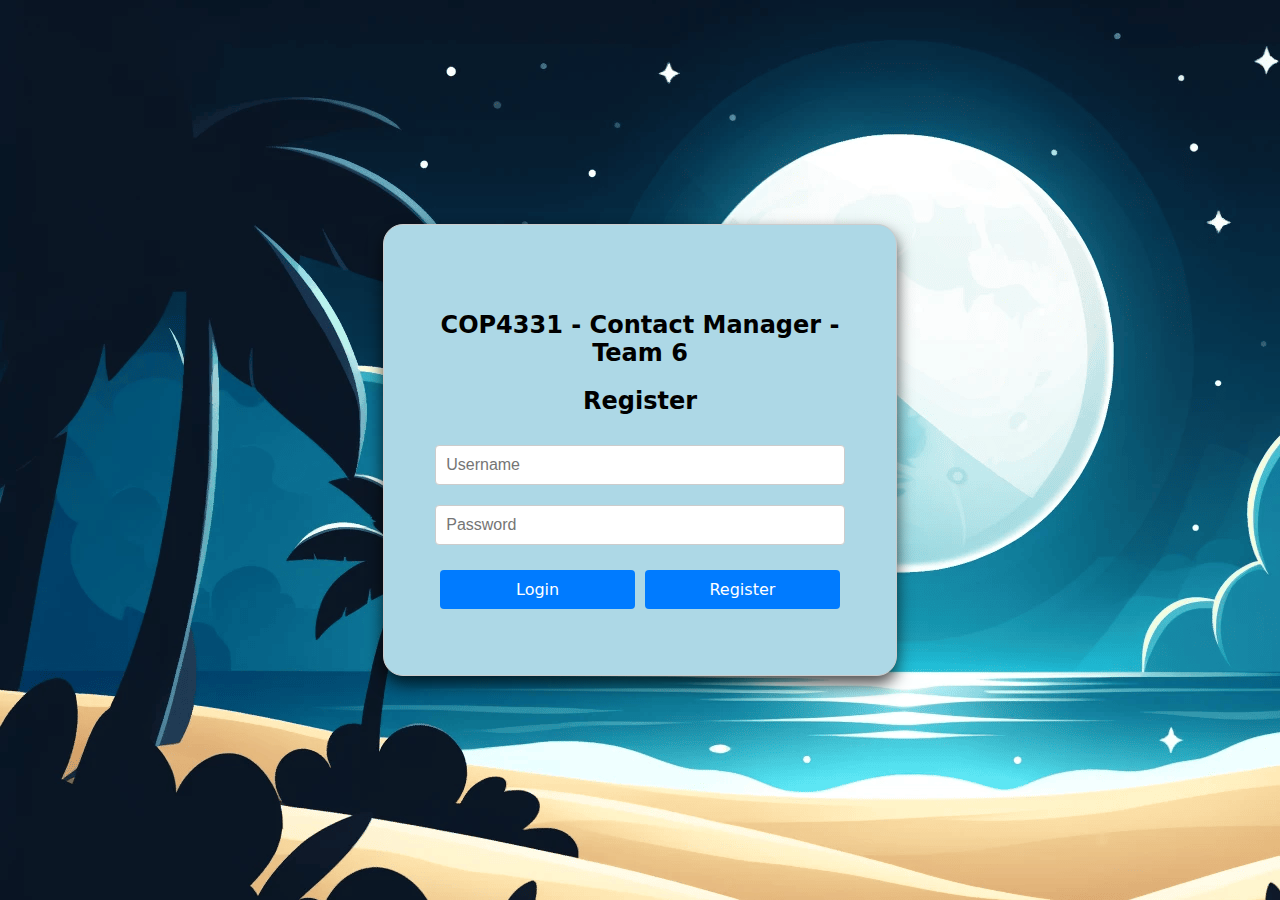
==== register.html @ 23fd4b09 "Modify Login-related files, create Register-related files." ====
<!doctype html>
<html>
<head>
<meta charset="utf-8">
<title>Front Register Page</title>
<link href="style/style.css" rel="stylesheet" type="text/css">
</head>

<body>
	
	<!--Main Container Class Start-->
	<div class="container">
	
		<!--Input Form-->
		<form class="form">
			
			<!--Register Form Header-->
			<div class="register-header">
				<h2>COP4331 - Contact Manager - Team 6</h2>
                <h2 class="register-prompt">Register</h2>
                <p class="error-message" id="error-message"></p>
            </div>
			
			<!--Username & Password-->
            <input type="text" placeholder="Username" class="input-box" id="username">
            <input type="password" placeholder="Password" class="input-box" id="password">
            
			<!--Login & Register Buttons-->
			<div class="button-row">
                <button type="submit" class="btn" id="login-btn">Login</button>
                <button type="button" class="btn" id="register-btn">Register</button>
            </div>
			
        </form>
	</div>
	
	<!--JavaScript-->
	<script src="javascript/register.js"></script>
</body>
</html>
---- style/style.css ----
@charset "utf-8";
/* CSS Style Document */

/* Reset Body Margin and Height */
body {
    margin: 0;
    height: 100vh;
    display: flex;
    align-items: center;
    justify-content: center;
	font-family: "Lucida Grande", "Lucida Sans Unicode", "Lucida Sans", "DejaVu Sans", Verdana, "sans-serif";
	
	background-image: url("../images/cartoon_beach.png");
	
}

/* Main Container */
.container {
	/* Make a 50% Square*/
    width: 50vw;
    height: 40vw; 
	
	/* Make Dimensions of 50%*/
    max-height: 50vh;
    max-width: 40vw;
	
	/* Box Attributes */
    background-color: lightblue;
    border: 1px solid #ccc;
	border-radius: 20px;
    box-shadow: 0 8px 16px rgba(0, 0, 0, 0.7);
	
	/* Centering Content */
    display: flex;
    align-items: center;
    justify-content: center;
	
}

/* Form styling */
.form {
    display: flex;
	
	 /* Stack items vertically */
    flex-direction: column;
	
	 /* Adjust width of form relative to container */
    width: 80%;
    text-align: center;
	
}

/* Login Header styling */
.login-header {
	/* Space below the login header */
    margin-bottom: 15px;
}

.login-prompt {
    font-size: 1.5rem;
    margin: 0;
    color: #333;
}

.error-message {
    font-size: 0.9rem;
    color: red;
    margin: 5px 0 0;
	
	 /* Default hidden - Swap to content with JS to show*/
    display: none;
}

/* Input box styling */
.input-box {
	
	/* Space between input boxes */
    margin: 10px 0; 
    padding: 10px;
    font-size: 1rem;
    border: 1px solid #ccc;
    border-radius: 4px;
	
	/* Make the inputs fill the form width */
    width: 100%; 
	
	/* Include padding in width calculation */
    box-sizing: border-box; 
}

/* Button row styling */
.button-row {
    display: flex;
	
	/* Space out the buttons */
    justify-content: space-between;
	
	/* Space between buttons and inputs */
    margin-top: 15px; 
}

/* Button styling */
.btn {
	
	/* Attributes */
    padding: 10px 20px;
    font-size: 1rem;
    border: none;
    border-radius: 4px;
    background-color: #007bff;
    color: white;
    cursor: pointer;
	font-family: "Lucida Grande", "Lucida Sans Unicode", "Lucida Sans", "DejaVu Sans", Verdana, "sans-serif";
	
	/* Make buttons grow equally */
    flex: 1; 
    margin: 0 5px;
	
	 /* Space between buttons */
    box-sizing: border-box;
}

.btn:hover {
	
	/* Darker shade on hover */
    background-color: #0056b3; 
}
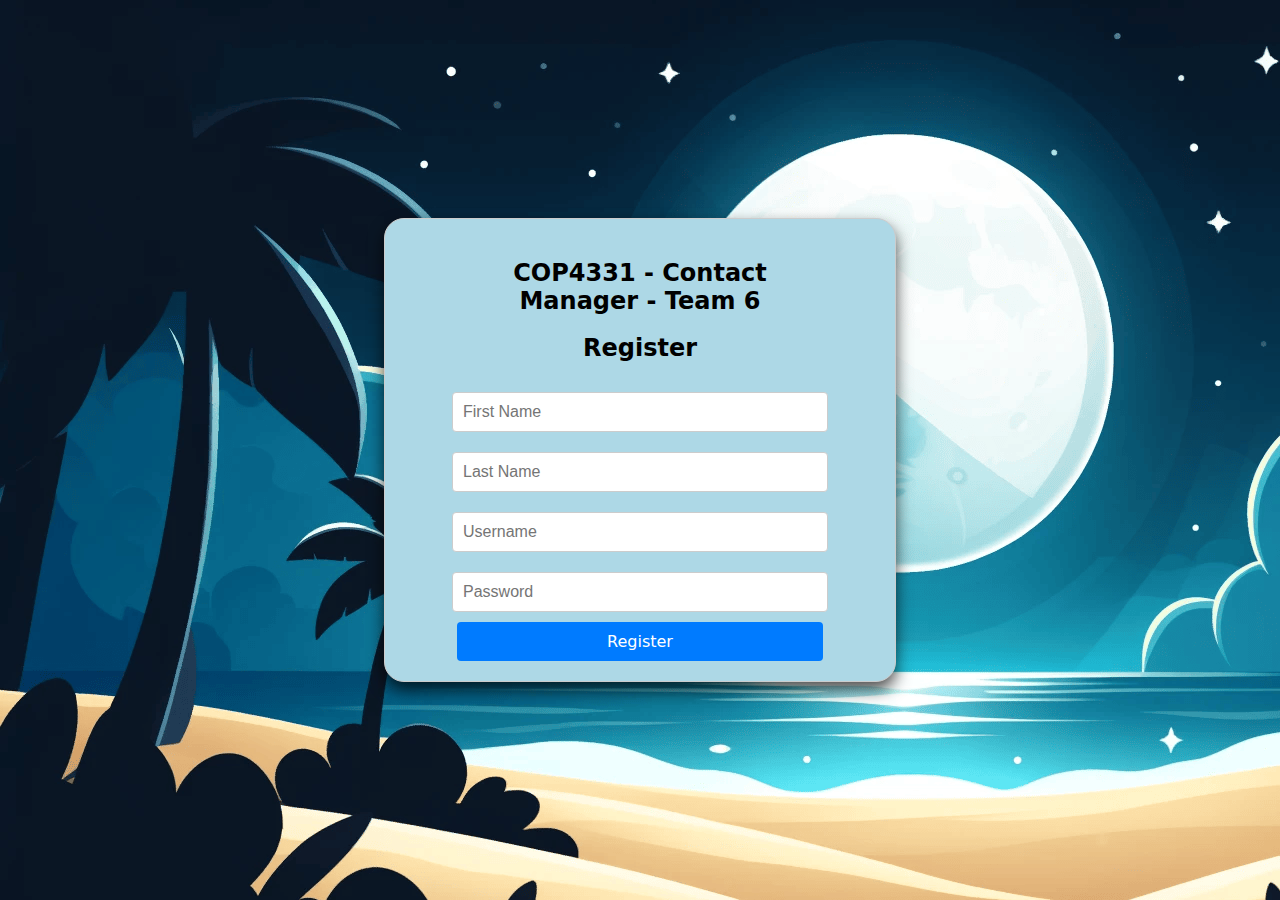
==== commit b2bd33ca: "Updated login and register pages with dynamic container resizing and form adjustments" ====
--- a/register.html
+++ b/register.html
@@ -7,34 +7,35 @@
 </head>
 
 <body>
-	
-	<!--Main Container Class Start-->
-	<div class="container">
-	
-		<!--Input Form-->
-		<form class="form">
-			
-			<!--Register Form Header-->
-			<div class="register-header">
-				<h2>COP4331 - Contact Manager - Team 6</h2>
+    
+    <!--Main Container Class Start-->
+    <div class="container">
+    
+        <!--Input Form-->
+        <form class="form">
+            
+            <!--Register Form Header-->
+            <div class="register-header">
+                <h2>COP4331 - Contact Manager - Team 6</h2>
                 <h2 class="register-prompt">Register</h2>
                 <p class="error-message" id="error-message"></p>
             </div>
-			
-			<!--Username & Password-->
+            
+            <!--First Name & Last Name-->
+            <input type="text" placeholder="First Name" class="input-box" id="first-name">
+            <input type="text" placeholder="Last Name" class="input-box" id="last-name">
+            
+            <!--Username & Password-->
             <input type="text" placeholder="Username" class="input-box" id="username">
             <input type="password" placeholder="Password" class="input-box" id="password">
             
-			<!--Login & Register Buttons-->
-			<div class="button-row">
-                <button type="submit" class="btn" id="login-btn">Login</button>
-                <button type="button" class="btn" id="register-btn">Register</button>
-            </div>
-			
+            <!--Register Button-->
+            <button type="submit" class="btn" id="register-btn">Register</button>
+            
         </form>
-	</div>
-	
-	<!--JavaScript-->
-	<script src="javascript/register.js"></script>
+    </div>
+    
+    <!--JavaScript-->
+    <script src="javascript/register.js"></script>
 </body>
 </html>
--- a/style/style.css
+++ b/style/style.css
@@ -16,25 +16,26 @@
 
 /* Main Container */
 .container {
-	/* Make a 50% Square*/
+    /* Removed fixed height and width */
     width: 50vw;
-    height: 40vw; 
-	
-	/* Make Dimensions of 50%*/
-    max-height: 50vh;
     max-width: 40vw;
-	
-	/* Box Attributes */
+    padding: 20px; /* Add padding for better spacing */
+
+    /* Box Attributes */
     background-color: lightblue;
     border: 1px solid #ccc;
-	border-radius: 20px;
+    border-radius: 20px;
     box-shadow: 0 8px 16px rgba(0, 0, 0, 0.7);
-	
-	/* Centering Content */
+
+    /* Centering Content */
     display: flex;
     align-items: center;
     justify-content: center;
-	
+
+    /* Automatically adjust height based on content */
+    min-height: 50vh; /* Minimum height for login page */
+    max-height: auto; /* Remove fixed height limitation */
+    box-sizing: border-box;
 }
 
 /* Form styling */
@@ -125,3 +126,16 @@
 	/* Darker shade on hover */
     background-color: #0056b3; 
 }
+
+/* Register Link Styling */
+.register-link {
+    margin-top: 10px;
+    font-size: 0.9rem;
+    color: #007bff;
+    text-decoration: underline;
+    cursor: pointer;
+}
+
+.register-link:hover {
+    color: #0056b3;
+}
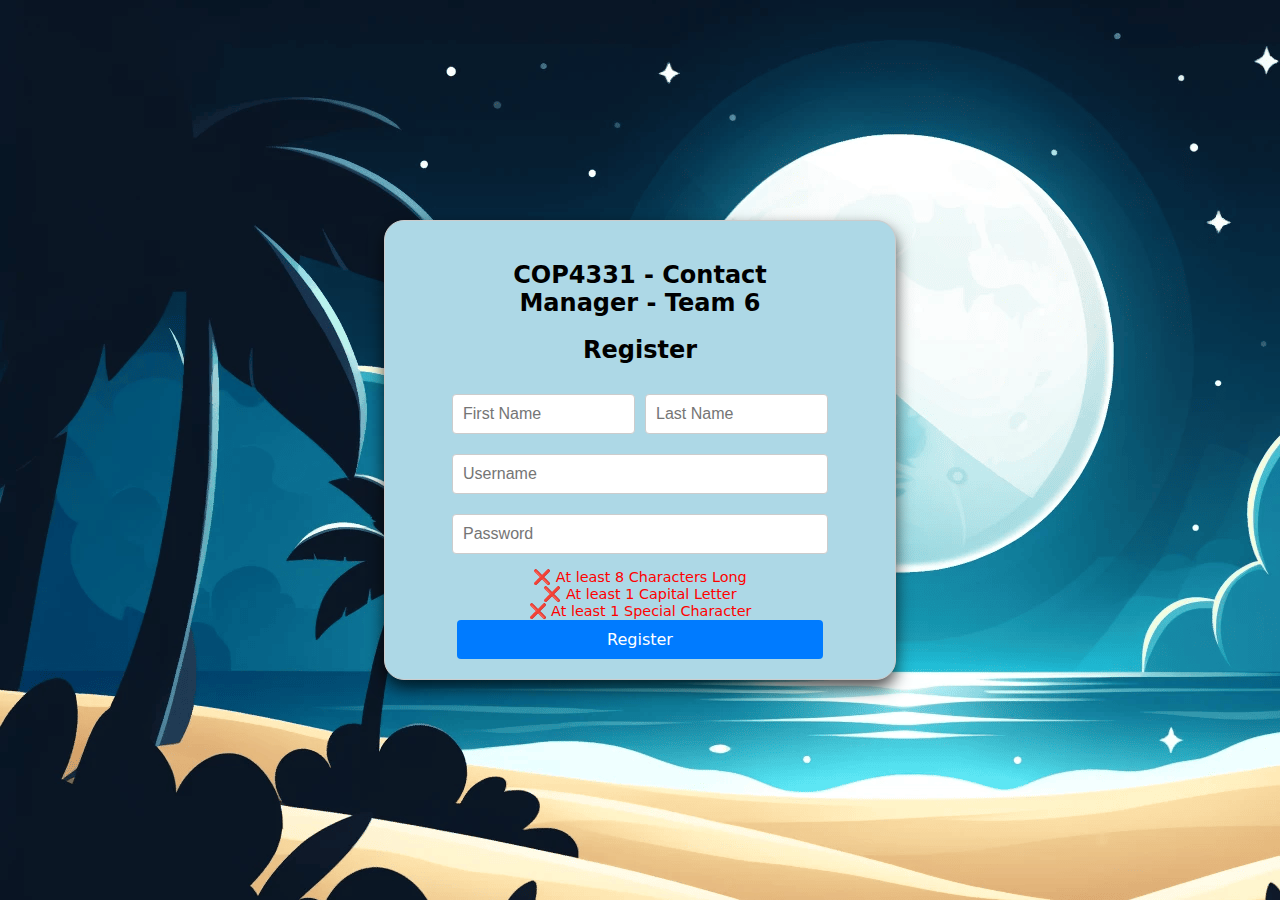
==== commit 6e14c80d: "Register Page Update & JS API" ====
--- a/register.html
+++ b/register.html
@@ -10,28 +10,36 @@
     
     <!--Main Container Class Start-->
     <div class="container">
-    
         <!--Input Form-->
         <form class="form">
-            
             <!--Register Form Header-->
             <div class="register-header">
                 <h2>COP4331 - Contact Manager - Team 6</h2>
                 <h2 class="register-prompt">Register</h2>
                 <p class="error-message" id="error-message"></p>
             </div>
-            
-            <!--First Name & Last Name-->
-            <input type="text" placeholder="First Name" class="input-box" id="first-name">
-            <input type="text" placeholder="Last Name" class="input-box" id="last-name">
-            
-            <!--Username & Password-->
+
+            <!--First Name & Last Name in the same row-->
+            <div style="display: flex; gap: 10px;">
+                <input type="text" placeholder="First Name" class="input-box" id="first-name">
+                <input type="text" placeholder="Last Name" class="input-box" id="last-name">
+            </div>
+
+            <!--Username-->
             <input type="text" placeholder="Username" class="input-box" id="username">
+
+            <!--Password-->
             <input type="password" placeholder="Password" class="input-box" id="password">
-            
+
+            <!--Password Requirements-->
+            <div id="password-requirements" style="font-size: 0.9rem; margin-top: 5px;">
+                <div id="length-req" style="color: red;">&#10060; At least 8 Characters Long</div>
+                <div id="capital-req" style="color: red;">&#10060; At least 1 Capital Letter</div>
+                <div id="special-req" style="color: red;">&#10060; At least 1 Special Character</div>
+            </div>
+
             <!--Register Button-->
-            <button type="submit" class="btn" id="register-btn">Register</button>
-            
+            <button type="button" class="btn" id="register-btn">Register</button>
         </form>
     </div>
     
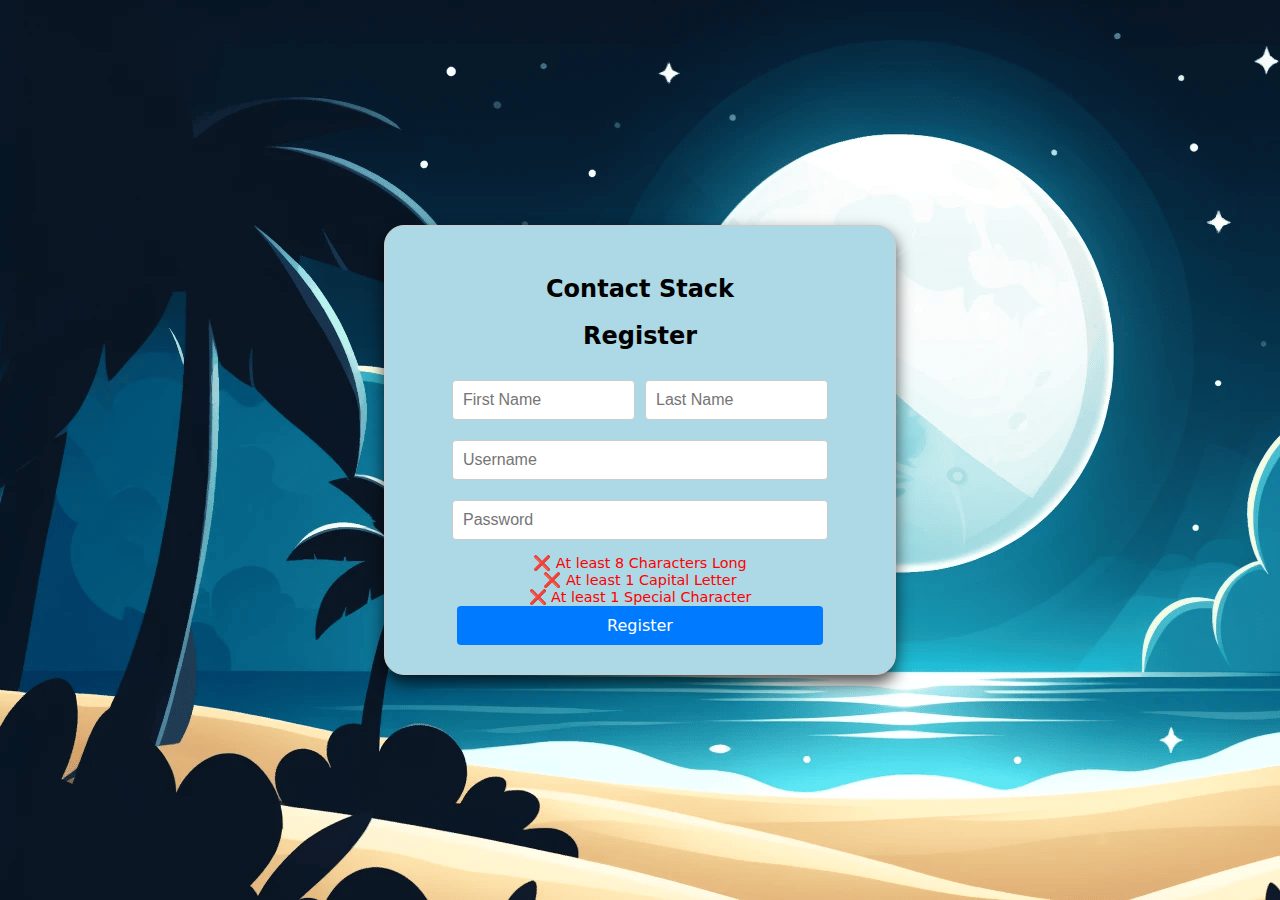
==== commit 75125402: "project name update" ====
--- a/register.html
+++ b/register.html
@@ -14,7 +14,7 @@
         <form class="form">
             <!--Register Form Header-->
             <div class="register-header">
-                <h2>COP4331 - Contact Manager - Team 6</h2>
+                <h2>Contact Stack</h2>
                 <h2 class="register-prompt">Register</h2>
                 <p class="error-message" id="error-message"></p>
             </div>
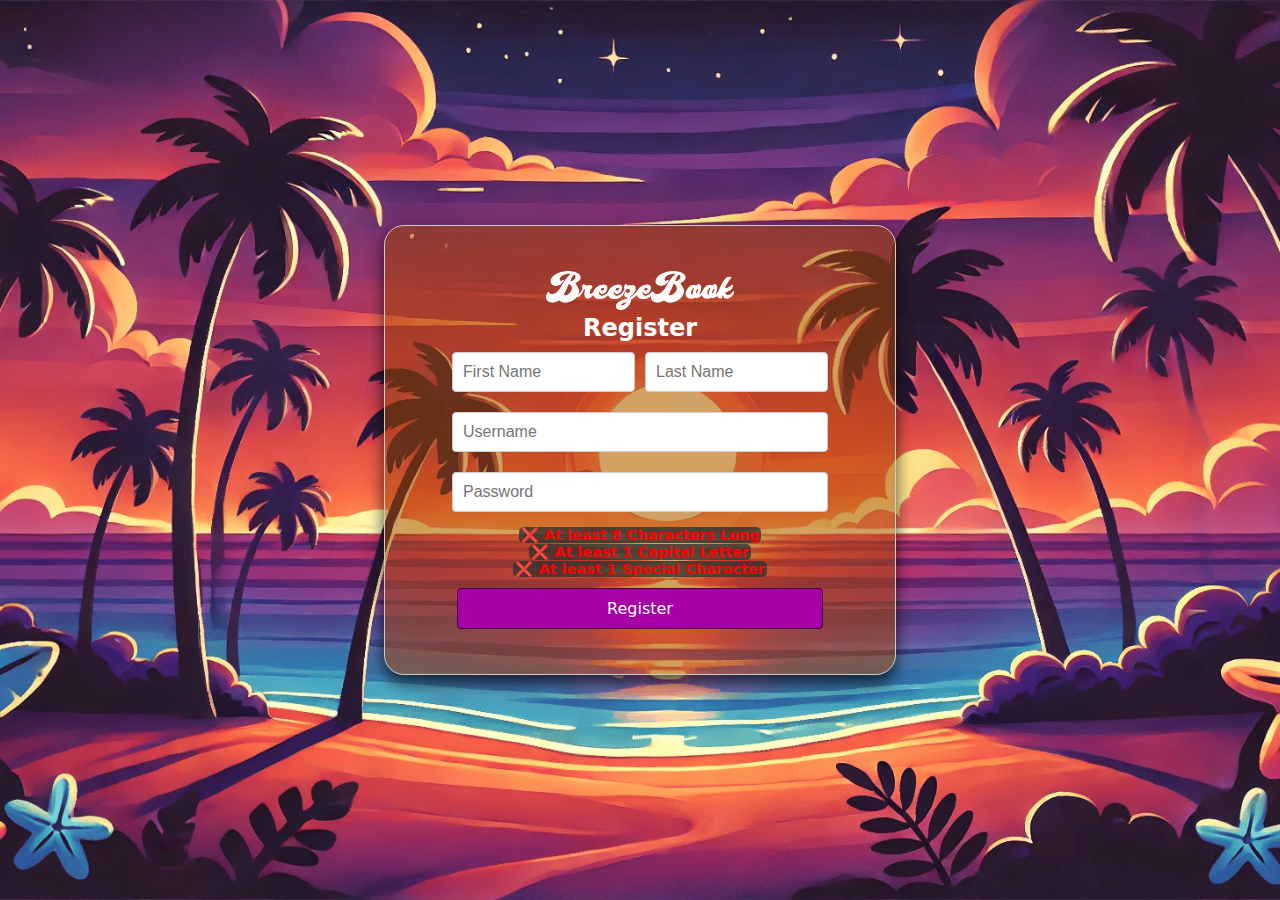
==== commit 569817fe: "Updated Style and Redid Contacts Page" ====
--- a/register.html
+++ b/register.html
@@ -13,10 +13,10 @@
         <!--Input Form-->
         <form class="form">
             <!--Register Form Header-->
-            <div class="register-header">
-                <h2>Contact Stack</h2>
+            <div>
+                <img style="width: 50%; "src="images/breezebook_logo.png" alt="BreezeBook Logo Image">
                 <h2 class="register-prompt">Register</h2>
-                <p class="error-message" id="error-message"></p>
+                <div class="error-holder"><span class="highlight error-message" id="error-message"></span></div>
             </div>
 
             <!--First Name & Last Name in the same row-->
@@ -32,10 +32,10 @@
             <input type="password" placeholder="Password" class="input-box" id="password">
 
             <!--Password Requirements-->
-            <div id="password-requirements" style="font-size: 0.9rem; margin-top: 5px;">
-                <div id="length-req" style="color: red;">&#10060; At least 8 Characters Long</div>
-                <div id="capital-req" style="color: red;">&#10060; At least 1 Capital Letter</div>
-                <div id="special-req" style="color: red;">&#10060; At least 1 Special Character</div>
+            <div id="password-requirements" style="font-size: 0.9rem; margin-top: 5px; margin-bottom: 10px">
+                <div style="color: red; font-weight: bold;"><span id="length-req" class="highlight">&#10060; At least 8 Characters Long</span></div>
+                <div style="color: red; font-weight: bold;"><span id="capital-req" class="highlight">&#10060; At least 1 Capital Letter</span></div>
+                <div style="color: red; font-weight: bold;"><span id="special-req" class="highlight">&#10060; At least 1 Special Character</span></div>
             </div>
 
             <!--Register Button-->
--- a/style/style.css
+++ b/style/style.css
@@ -10,7 +10,10 @@
     justify-content: center;
 	font-family: "Lucida Grande", "Lucida Sans Unicode", "Lucida Sans", "DejaVu Sans", Verdana, "sans-serif";
 	
-	background-image: url("../images/cartoon_beach.png");
+	background-image: url("../images/sunset_beach.png");
+    background-size: cover;
+    background-position: center center;
+    background-repeat: no-repeat;
 	
 }
 
@@ -22,7 +25,7 @@
     padding: 20px; /* Add padding for better spacing */
 
     /* Box Attributes */
-    background-color: lightblue;
+    background-color: rgba(167, 70, 0, 0.5);
     border: 1px solid #ccc;
     border-radius: 20px;
     box-shadow: 0 8px 16px rgba(0, 0, 0, 0.7);
@@ -60,16 +63,29 @@
 .login-prompt {
     font-size: 1.5rem;
     margin: 0;
-    color: #333;
+    color: white;
+}
+
+.register-prompt {
+    font-size: 1.5rem;
+    margin: 0;
+    color: white;
 }
 
 .error-message {
     font-size: 0.9rem;
     color: red;
+    font-weight: bold;
     margin: 5px 0 0;
 	
 	 /* Default hidden - Swap to content with JS to show*/
     display: none;
+}
+
+.error-holder {
+    justify-content: center;
+    align-items: center;
+    width: auto;
 }
 
 /* Input box styling */
@@ -106,9 +122,9 @@
 	/* Attributes */
     padding: 10px 20px;
     font-size: 1rem;
-    border: none;
+    border: 1px solid rgba(70, 0, 70);
     border-radius: 4px;
-    background-color: #007bff;
+    background-color: rgba(167, 0, 167);
     color: white;
     cursor: pointer;
 	font-family: "Lucida Grande", "Lucida Sans Unicode", "Lucida Sans", "DejaVu Sans", Verdana, "sans-serif";
@@ -124,18 +140,28 @@
 .btn:hover {
 	
 	/* Darker shade on hover */
-    background-color: #0056b3; 
+    background-color: rgba(120, 0, 120); 
 }
 
 /* Register Link Styling */
 .register-link {
     margin-top: 10px;
     font-size: 0.9rem;
-    color: #007bff;
+    font-weight: bold;
+    color: white;
     text-decoration: underline;
     cursor: pointer;
 }
 
 .register-link:hover {
-    color: #0056b3;
+    color: rgba(167, 0, 167);
 }
+
+.highlight {
+    background-color: rgba(50, 50, 50, 0.8);
+    border-radius: 5px;
+    padding-left: 2px;
+    padding-right: 2px;
+    width: auto;
+/*    display: inline;*/
+}